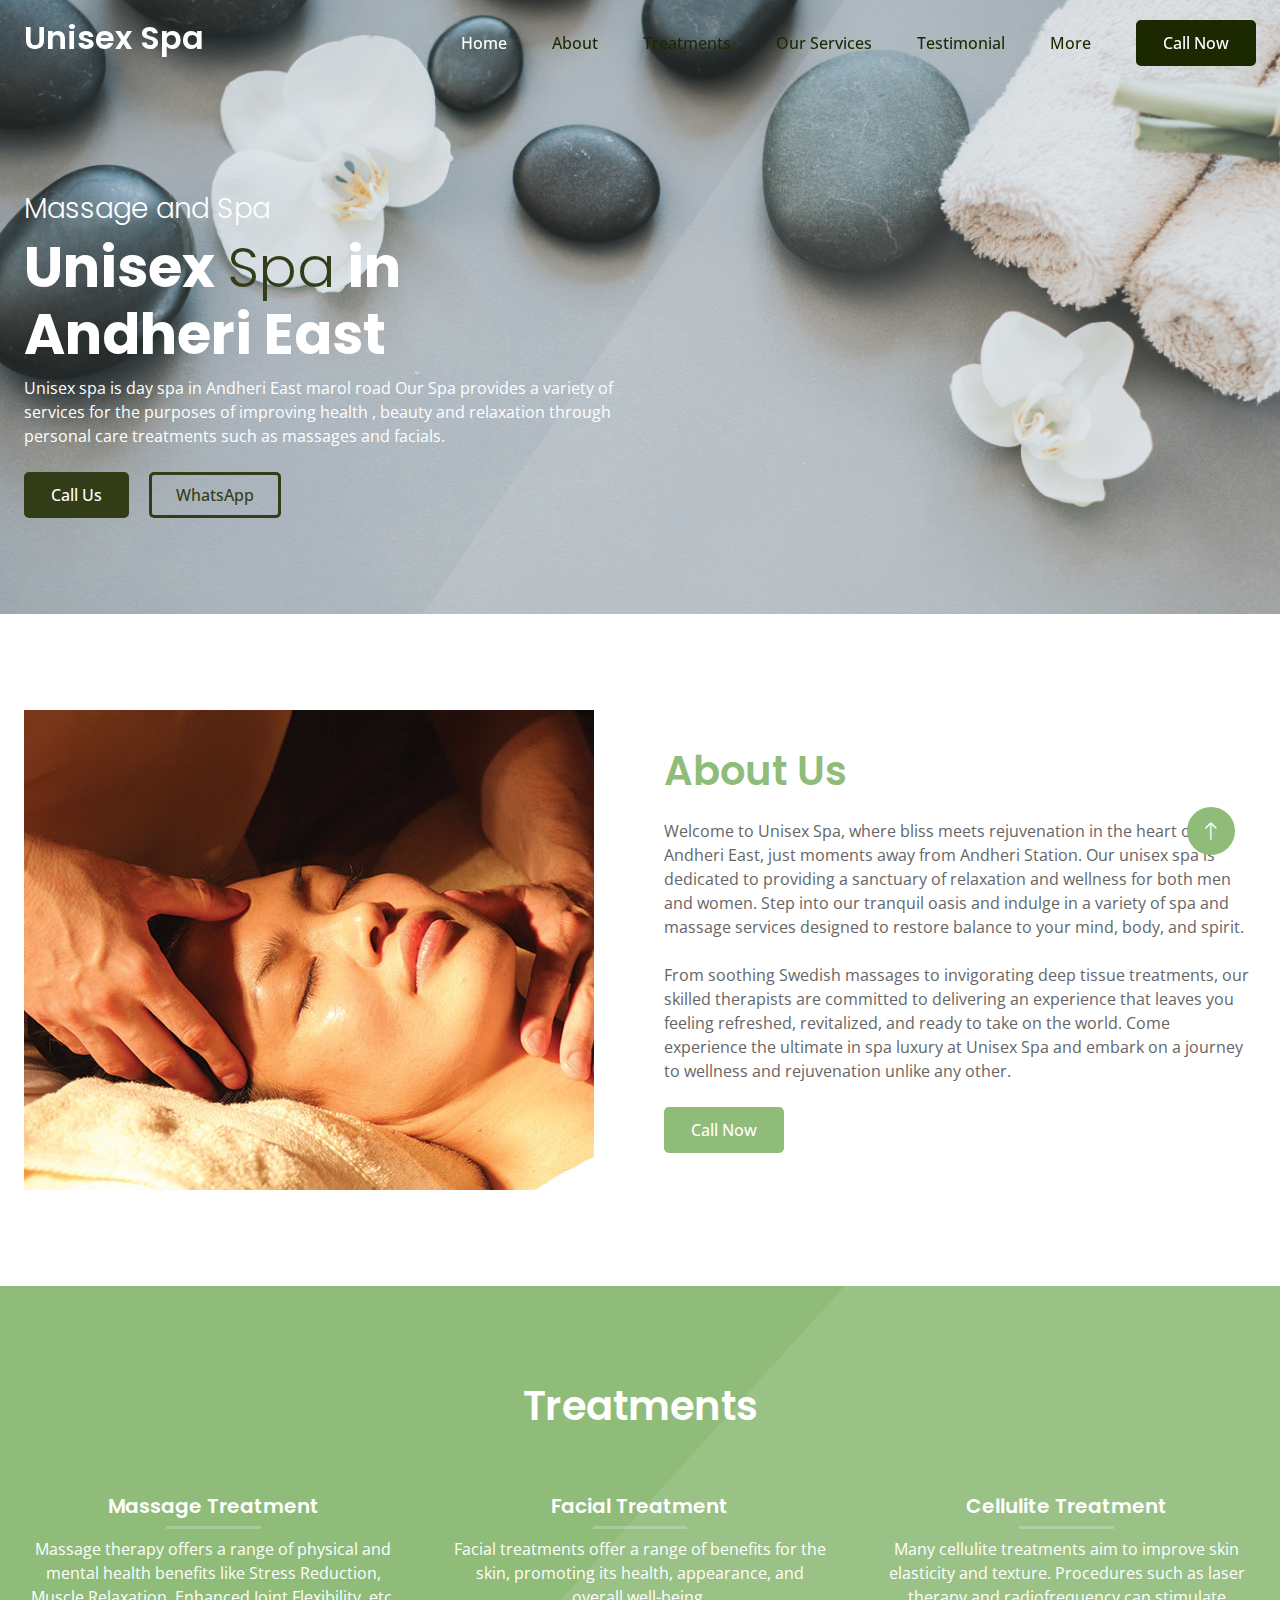
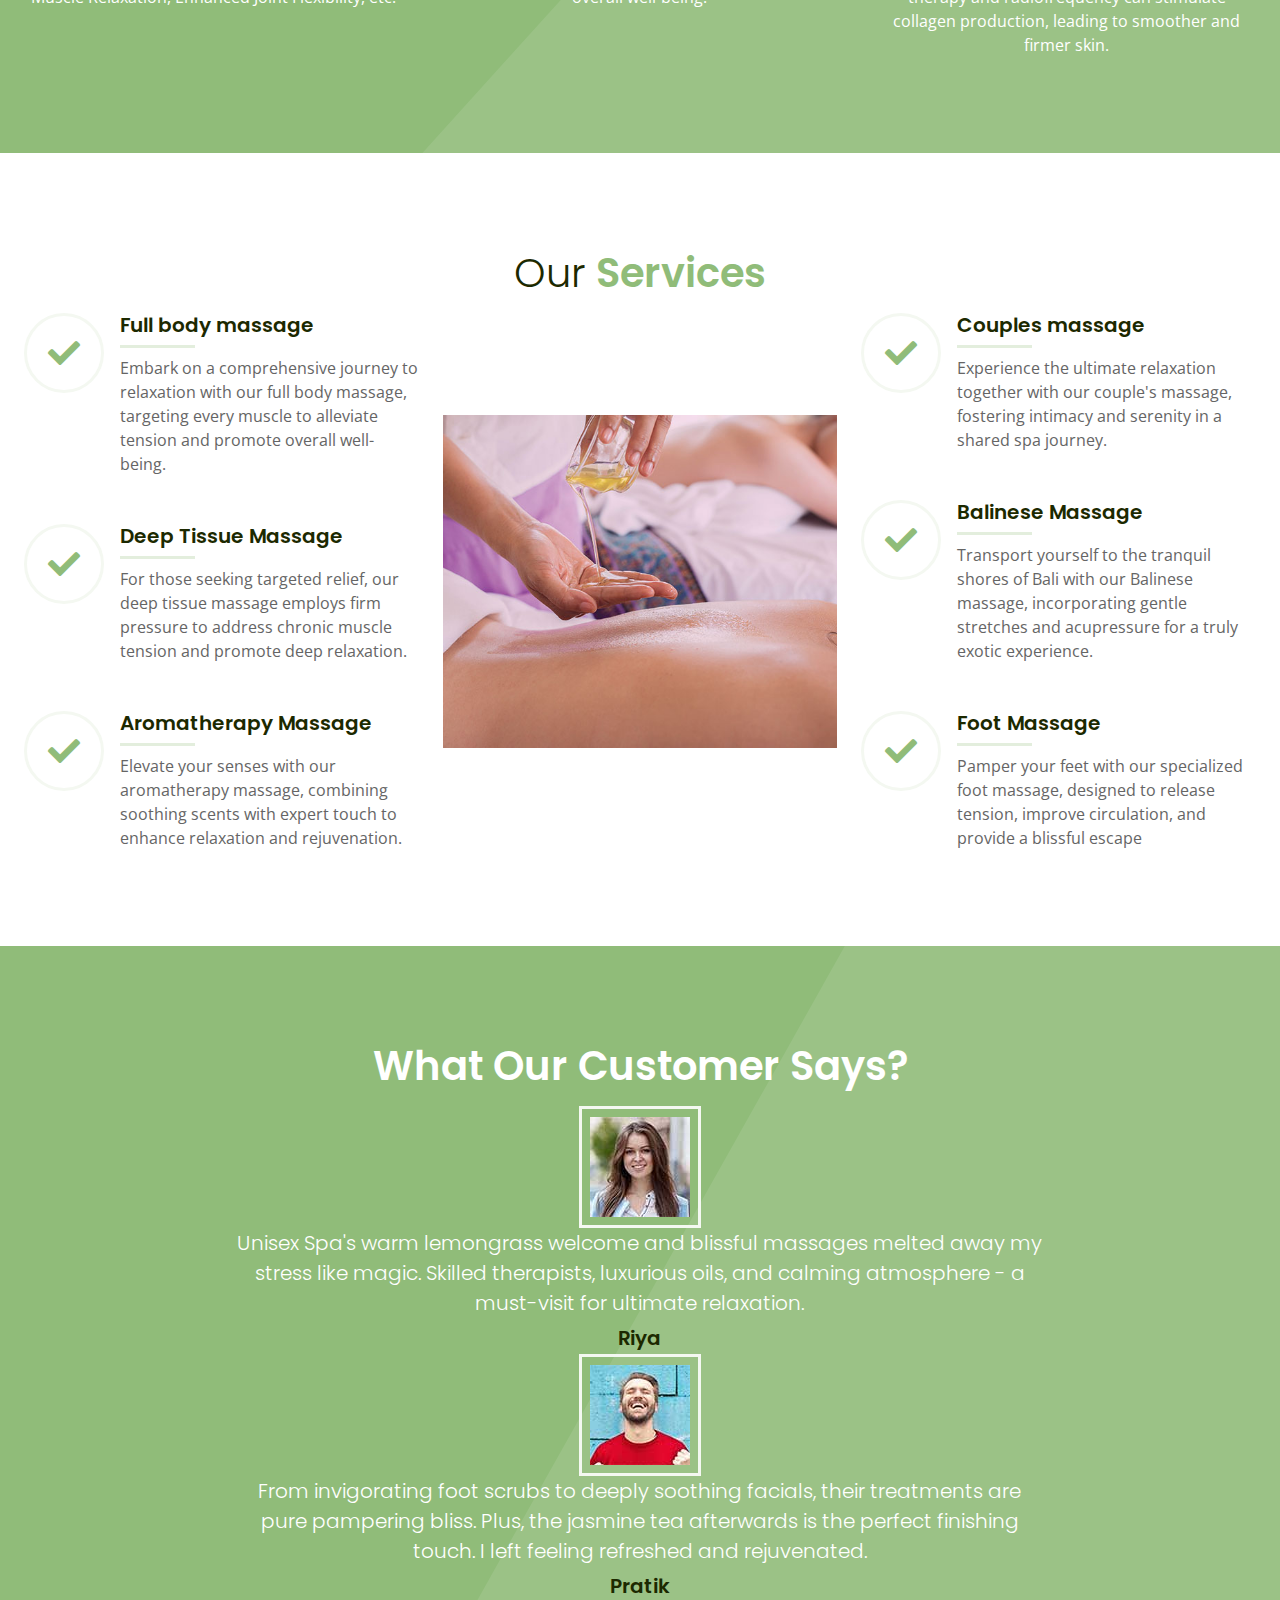
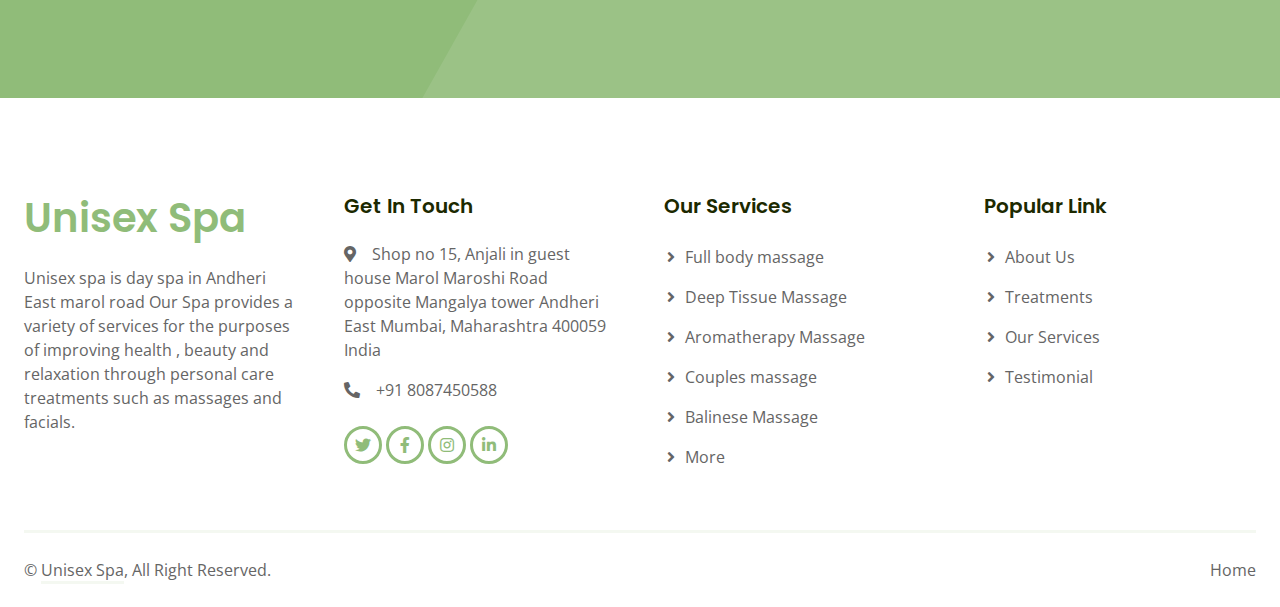
==== index.html @ 95aebdb7 "Add files via upload" ====
<!DOCTYPE html>
<html lang="en">

<head>
    <meta charset="utf-8">
    <title>Unisex spa in Andheri East</title>
    <meta content="width=device-width, initial-scale=1.0" name="viewport">
    <meta content="" name="keywords">
    <meta content="" name="description">

    <!-- Favicon -->
    <link href="img/favicon.ico" rel="icon">

    <!-- Google Web Fonts -->
    <link rel="preconnect" href="https://fonts.googleapis.com">
    <link rel="preconnect" href="https://fonts.gstatic.com" crossorigin>
    <link
        href="https://fonts.googleapis.com/css2?family=Open+Sans:wght@400;500&family=Poppins:wght@200;600;700&display=swap"
        rel="stylesheet">

    <!-- Icon Font Stylesheet -->
    <link href="https://cdnjs.cloudflare.com/ajax/libs/font-awesome/5.10.0/css/all.min.css" rel="stylesheet">
    <link href="https://cdn.jsdelivr.net/npm/bootstrap-icons@1.4.1/font/bootstrap-icons.css" rel="stylesheet">

    <!-- Libraries Stylesheet -->
    <link href="lib/animate/animate.min.css" rel="stylesheet">
    <link href="lib/owlcarousel/assets/owl.carousel.min.css" rel="stylesheet">

    <!-- Customized Bootstrap Stylesheet -->
    <link href="css/bootstrap.min.css" rel="stylesheet">

    <!-- Template Stylesheet -->
    <link href="css/style.css" rel="stylesheet">
</head>

<body>
    <!-- Spinner Start -->
    <div id="spinner"
        class="show bg-white position-fixed translate-middle w-100 vh-100 top-50 start-50 d-flex align-items-center justify-content-center">
        <div class="spinner-grow text-primary" style="width: 3rem; height: 3rem;" role="status">
            <span class="sr-only">Loading...</span>
        </div>
    </div>
    <!-- Spinner End -->


    <!-- Navbar Start -->
    <div class="container-fluid sticky-top">
        <div class="container">
            <nav class="navbar navbar-expand-lg navbar-light p-0">
                <a href="index.html" class="navbar-brand">
                    <h2 class="text-white">Unisex Spa</h2>
                </a>
                <button type="button" class="navbar-toggler ms-auto me-0" data-bs-toggle="collapse"
                    data-bs-target="#navbarCollapse">
                    <span class="navbar-toggler-icon"></span>
                </button>
                <div class="collapse navbar-collapse" id="navbarCollapse">
                    <div class="navbar-nav ms-auto">
                        <a href="index.html" class="nav-item nav-link active">Home</a>
                        <a href="#usAbout" class="nav-item nav-link">About</a>
                        <a href="#usTreatment" class="nav-item nav-link">Treatments</a>
                        <a href="#usServices" class="nav-item nav-link">Our Services</a>
                        <a href="#usTestimonial" class="nav-item nav-link">Testimonial</a>
                        <a href="#usMore" class="nav-item nav-link">More</a>
                    </div>
                    <a href="tel:8087450588" class="btn btn-dark py-2 px-4 d-none d-lg-inline-block">Call Now</a>
                </div>
            </nav>
        </div>
    </div>
    <!-- Navbar End -->


    <!-- Hero Start -->
    <div class="container-fluid bg-primary hero-header mb-5">
        <div class="container">
            <div class="row g-5 align-items-center">
                <div class="col-lg-6 text-center text-lg-start">
                    <h3 class="fw-light text-white animated slideInRight">Massage and Spa</h3>
                    <h1 class="display-4 text-white animated slideInRight">Unisex <span class="fw-light text-dark">Spa</span> in Andheri East</h1>
                    <p class="text-white mb-4 animated slideInRight">Unisex spa is day spa in Andheri East marol road Our Spa provides a variety of services for the purposes of improving health , beauty and relaxation through personal care treatments such as massages and facials.</p>
                    <a href="tel:8087450588" class="btn btn-dark py-2 px-4 me-3 animated slideInRight">Call Us</a>
                    <a href="" class="btn btn-outline-dark py-2 px-4 animated slideInRight">WhatsApp</a>
                </div>
                <div class="col-lg-6">
                </div>
            </div>
        </div>
    </div>
    <!-- Hero End -->

    <!-- About Start -->
    <div id="usAbout" class="container-fluid py-5">
        <div class="container">
            <div class="row g-5 align-items-center">
                <div class="col-lg-6 wow fadeIn" data-wow-delay="0.1s">
                    <img class="img-fluid animated pulse infinite" src="img/pic-04.jpg">
                </div>
                <div class="col-lg-6 wow fadeIn" data-wow-delay="0.5s">
                    <h1 class="text-primary mb-4">About Us</h1>
                    <p class="mb-4">Welcome to Unisex Spa, where bliss meets rejuvenation in the heart of Andheri East, just moments away from Andheri Station. Our unisex spa is dedicated to providing a sanctuary of relaxation and wellness for both men and women. Step into our tranquil oasis and indulge in a variety of spa and massage services designed to restore balance to your mind, body, and spirit.</p>
                    <p class="mb-4">From soothing Swedish massages to invigorating deep tissue treatments, our skilled therapists are committed to delivering an experience that leaves you feeling refreshed, revitalized, and ready to take on the world. Come experience the ultimate in spa luxury at Unisex Spa and embark on a journey to wellness and rejuvenation unlike any other.</p>
                    <a class="btn btn-primary py-2 px-4" href="tel:8087450588">Call Now</a>
                </div>
            </div>
        </div>
    </div>
    <!-- About End -->


    <!-- How To Use Start -->
    <div id="usTreatment" class="container-fluid how-to-use bg-primary my-5 py-5">
        <div class="container text-white py-5">
            <div class="mx-auto text-center wow fadeIn" data-wow-delay="0.1s" style="max-width: 600px;">
                <h1 class="text-white mb-3">Treatments</h1>
            </div>
            <div class="row g-5 mytreat">
                <div class="col-lg-4 text-center wow fadeIn" data-wow-delay="0.1s">
                    <h5 class="text-white">Massage Treatment</h5>
                    <hr class="w-25 bg-light my-2 mx-auto">
                    <span>Massage therapy offers a range of physical and mental health benefits like Stress Reduction, Muscle Relaxation, Enhanced Joint Flexibility, etc.</span>
                </div>
                <div class="col-lg-4 text-center wow fadeIn" data-wow-delay="0.3s">
                    <h5 class="text-white">Facial Treatment</h5>
                    <hr class="w-25 bg-light my-2 mx-auto">
                    <span>Facial treatments offer a range of benefits for the skin, promoting its health, appearance, and overall well-being.</span>
                </div>
                <div class="col-lg-4 text-center wow fadeIn" data-wow-delay="0.5s">
                    <h5 class="text-white">Cellulite Treatment</h5>
                    <hr class="w-25 bg-light my-2 mx-auto">
                    <span>Many cellulite treatments aim to improve skin elasticity and texture. Procedures such as laser therapy and radiofrequency can stimulate collagen production, leading to smoother and firmer skin.</span>
                </div>
            </div>
        </div>
    </div>
    <!-- How To Use End -->


    <!-- Feature Start -->
    <div id="usServices" class="container-fluid py-5">
        <div class="container">
            <div class="mx-auto text-center wow fadeIn" data-wow-delay="0.1s" style="max-width: 600px;">
                <h1 class="text-primary mb-3"><span class="fw-light text-dark">Our</span> Services</h1>
            </div>
            <div class="row g-4 align-items-center">
                <div class="col-lg-4 wow fadeIn" data-wow-delay="0.3s">
                    <div class="row g-5">
                        <div class="col-12 d-flex">
                            <div class="btn-square rounded-circle border flex-shrink-0"
                                style="width: 80px; height: 80px;">
                                <i class="fa fa-check fa-2x text-primary"></i>
                            </div>
                            <div class="ps-3">
                                <h5>Full body massage</h5>
                                <hr class="w-25 bg-primary my-2">
                                <span>Embark on a comprehensive journey to relaxation with our full body massage, targeting every muscle to alleviate tension and promote overall well-being.</span>
                            </div>
                        </div>
                        <div class="col-12 d-flex">
                            <div class="btn-square rounded-circle border flex-shrink-0"
                                style="width: 80px; height: 80px;">
                                <i class="fa fa-check fa-2x text-primary"></i>
                            </div>
                            <div class="ps-3">
                                <h5>Deep Tissue Massage</h5>
                                <hr class="w-25 bg-primary my-2">
                                <span>For those seeking targeted relief, our deep tissue massage employs firm pressure to address chronic muscle tension and promote deep relaxation.</span>
                            </div>
                        </div>
                        <div class="col-12 d-flex">
                            <div class="btn-square rounded-circle border flex-shrink-0"
                                style="width: 80px; height: 80px;">
                                <i class="fa fa-check fa-2x text-primary"></i>
                            </div>
                            <div class="ps-3">
                                <h5>Aromatherapy Massage</h5>
                                <hr class="w-25 bg-primary my-2">
                                <span>Elevate your senses with our aromatherapy massage, combining soothing scents with expert touch to enhance relaxation and rejuvenation.</span>
                            </div>
                        </div>
                    </div>
                </div>
                <div class="col-lg-4 wow fadeIn" data-wow-delay="0.1s">
                    <img class="img-fluid animated pulse infinite" src="img/pic-02.jpg">
                </div>
                <div class="col-lg-4 wow fadeIn" data-wow-delay="0.5s">
                    <div class="row g-5">
                        <div class="col-12 d-flex">
                            <div class="btn-square rounded-circle border flex-shrink-0"
                                style="width: 80px; height: 80px;">
                                <i class="fa fa-check fa-2x text-primary"></i>
                            </div>
                            <div class="ps-3">
                                <h5>Couples massage</h5>
                                <hr class="w-25 bg-primary my-2">
                                <span>Experience the ultimate relaxation together with our couple's massage, fostering intimacy and serenity in a shared spa journey.</span>
                            </div>
                        </div>
                        <div class="col-12 d-flex">
                            <div class="btn-square rounded-circle border flex-shrink-0"
                                style="width: 80px; height: 80px;">
                                <i class="fa fa-check fa-2x text-primary"></i>
                            </div>
                            <div class="ps-3">
                                <h5>Balinese Massage</h5>
                                <hr class="w-25 bg-primary my-2">
                                <span>Transport yourself to the tranquil shores of Bali with our Balinese massage, incorporating gentle stretches and acupressure for a truly exotic experience.</span>
                            </div>
                        </div>
                        <div class="col-12 d-flex">
                            <div class="btn-square rounded-circle border flex-shrink-0"
                                style="width: 80px; height: 80px;">
                                <i class="fa fa-check fa-2x text-primary"></i>
                            </div>
                            <div class="ps-3">
                                <h5>Foot Massage</h5>
                                <hr class="w-25 bg-primary my-2">
                                <span>Pamper your feet with our specialized foot massage, designed to release tension, improve circulation, and provide a blissful escape</span>
                            </div>
                        </div>
                    </div>
                </div>
            </div>
        </div>
    </div>
    <!-- Feature End -->





    <!-- Testimonial Start -->
    <div id="usTestimonial" class="container-fluid testimonial bg-primary my-5 py-5">
        <div class="container text-white py-5">
            <div class="mx-auto text-center wow fadeIn" data-wow-delay="0.1s" style="max-width: 600px;">
                <h1 class="text-white mb-3">What Our Customer Says?</span></h1>
            </div>
            <div class="row justify-content-center">
                <div class="col-lg-8">
                    <div class="owl-carousel testimonial-carousel wow fadeIn" data-wow-delay="0.1s">
                        <div class="testimonial-item text-center" data-dot="1">
                            <img class="img-fluid border p-2" src="img/testimonial-1.jpg" alt="">
                            <h5 class="fw-light lh-base text-white">Unisex Spa's warm lemongrass welcome and blissful massages melted away my stress like magic. Skilled therapists, luxurious oils, and calming atmosphere - a must-visit for ultimate relaxation.</h5>
                            <h5 class="mb-1">Riya</h5>
                        </div>
                        <div class="testimonial-item text-center" data-dot="2">
                            <img class="img-fluid border p-2" src="img/testimonial-2.jpg" alt="">
                            <h5 class="fw-light lh-base text-white">From invigorating foot scrubs to deeply soothing facials, their treatments are pure pampering bliss. Plus, the jasmine tea afterwards is the perfect finishing touch. I left feeling refreshed and rejuvenated.</h5>
                            <h5 class="mb-1">Pratik</h5>
                        </div>
                    </div>
                </div>
            </div>
        </div>
    </div>
    <!-- Testimonial End -->


    <!-- Footer Start -->
    <div id="usMore" class="container-fluid bg-white footer">
        <div class="container py-5">
            <div class="row g-5">
                <div class="col-md-6 col-lg-3 wow fadeIn" data-wow-delay="0.1s">
                    <a href="index.html" class="d-inline-block mb-3">
                        <h1 class="text-primary">Unisex Spa</h1>
                    </a>
                    <p class="mb-0">Unisex spa is day spa in Andheri East marol road Our Spa provides a variety of services for the purposes of improving health , beauty and relaxation through personal care treatments such as massages and facials.</p>
                </div>
                <div class="col-md-6 col-lg-3 wow fadeIn" data-wow-delay="0.3s">
                    <h5 class="mb-4">Get In Touch</h5>
                    <p><i class="fa fa-map-marker-alt me-3"></i>Shop no 15, Anjali in guest house Marol Maroshi Road opposite Mangalya tower Andheri East Mumbai, Maharashtra 400059 India</p>
                    <p><i class="fa fa-phone-alt me-3"></i>+91 8087450588</p>
                    <div class="d-flex pt-2">
                        <a class="btn btn-square btn-outline-primary me-1" href=""><i class="fab fa-twitter"></i></a>
                        <a class="btn btn-square btn-outline-primary me-1" href=""><i class="fab fa-facebook-f"></i></a>
                        <a class="btn btn-square btn-outline-primary me-1" href=""><i class="fab fa-instagram"></i></a>
                        <a class="btn btn-square btn-outline-primary me-1" href=""><i
                                class="fab fa-linkedin-in"></i></a>
                    </div>
                </div>
                <div class="col-md-6 col-lg-3 wow fadeIn" data-wow-delay="0.5s">
                    <h5 class="mb-4">Our Services</h5>
                    <a class="btn btn-link" href="">Full body massage</a>
                    <a class="btn btn-link" href="">Deep Tissue Massage</a>
                    <a class="btn btn-link" href="">Aromatherapy Massage</a>
                    <a class="btn btn-link" href="">Couples massage</a>
                    <a class="btn btn-link" href="">Balinese Massage</a>
                    <a class="btn btn-link" href="">More</a>
                </div>
                <div class="col-md-6 col-lg-3 wow fadeIn" data-wow-delay="0.7s">
                    <h5 class="mb-4">Popular Link</h5>
                    <a class="btn btn-link" href="#usAbout">About Us</a>
                    <a class="btn btn-link" href="#usTreatment">Treatments</a>
                    <a class="btn btn-link" href="#usServices">Our Services</a>
                    <a class="btn btn-link" href="#usTestimonial">Testimonial</a>
                </div>
            </div>
        </div>
        <div class="container wow fadeIn" data-wow-delay="0.1s">
            <div class="copyright">
                <div class="row">
                    <div class="col-md-6 text-center text-md-start mb-3 mb-md-0">
                        &copy; <a class="border-bottom" href="#">Unisex Spa</a>, All Right Reserved.
                    </div>
                    <div class="col-md-6 text-center text-md-end">
                        <div class="footer-menu">
                            <a href="">Home</a>
                        </div>
                    </div>
                </div>
            </div>
        </div>
    </div>
    <!-- Footer End -->


    <!-- Back to Top -->
    <a href="#" class="btn btn-lg btn-primary btn-lg-square back-to-top"><i class="bi bi-arrow-up"></i></a>


    <!-- JavaScript Libraries -->
    <script src="https://ajax.googleapis.com/ajax/libs/jquery/3.6.1/jquery.min.js"></script>
    <script src="https://cdn.jsdelivr.net/npm/bootstrap@5.0.0/dist/js/bootstrap.bundle.min.js"></script>
    <script src="lib/wow/wow.min.js"></script>
    <script src="lib/easing/easing.min.js"></script>
    <script src="lib/waypoints/waypoints.min.js"></script>
    <script src="lib/owlcarousel/owl.carousel.min.js"></script>

    <!-- Template Javascript -->
    <script src="js/main.js"></script>
</body>

</html>
---- css/style.css ----
/********** Template CSS **********/
/*** Spinner ***/
#spinner {
    opacity: 0;
    visibility: hidden;
    transition: opacity .5s ease-out, visibility 0s linear .5s;
    z-index: 99999;
}

#spinner.show {
    transition: opacity .5s ease-out, visibility 0s linear 0s;
    visibility: visible;
    opacity: 1;
}

.back-to-top {
    position: fixed;
    display: none;
    right: 45px;
    bottom: 45px;
    z-index: 99;
}

img.animated.pulse {
    animation-duration: 5s;
}

/*** Button ***/
.btn {
    font-weight: 500;
    transition: .5s;
}

.btn.btn-primary {
    color: var(--bs-white);
}

.btn-square {
    width: 38px;
    height: 38px;
}

.btn-sm-square {
    width: 32px;
    height: 32px;
}

.btn-lg-square {
    width: 48px;
    height: 48px;
}

.btn-square,
.btn-sm-square,
.btn-lg-square {
    padding: 0;
    display: flex;
    align-items: center;
    justify-content: center;
    font-weight: normal;
    border-radius: 50px;
}


/*** Navbar ***/
.sticky-top {
    top: -150px;
    transition: .5s;
}

.navbar {
    padding: 11px 0 !important;
    height: 85px;
}

.navbar .navbar-nav .nav-link {
    margin-right: 45px;
    padding: 0;
    color: var(--bs-dark);
    font-weight: 500;
    transition: .5s;
    outline: none;
}

.navbar .navbar-nav .nav-link:hover,
.navbar .navbar-nav .nav-link.active {
    color: var(--bs-white);
}

.navbar .dropdown-toggle::after {
    border: none;
    content: "\f107";
    font-family: "Font Awesome 5 Free";
    font-weight: 900;
    vertical-align: middle;
    margin-left: 8px;
}

@media (max-width: 991.98px) {
    .navbar .navbar-nav {
        padding: 0 15px;
        background: #dee2e6;
    }

    .navbar .navbar-nav .nav-link  {
        margin-right: 0;
        padding: 10px 0;
    }
}

@media (min-width: 992px) {
    .navbar .nav-item .dropdown-menu {
        display: block;
        border: none;
        margin-top: 0;
        top: 150%;
        opacity: 0;
        visibility: hidden;
        transition: .5s;
    }

    .navbar .nav-item:hover .dropdown-menu {
        top: 100%;
        visibility: visible;
        transition: .5s;
        opacity: 1;
    }
}


/*** Hero Header ***/
.hero-header {
    position: relative;
    margin-top: -85px;
    padding-top: 12rem;
    padding-bottom: 6rem;
    background: url(../img/bgtr.jpg) center center no-repeat;
    background-size: cover;
    opacity: 0.9;
}

.hero-header::before {
    position: absolute;
    content: "";
    width: 100%;
    height: 100%;
    top: 0;
    left: 0;
    background: rgba(255, 255, 255, .1);
    clip-path: polygon(66% 0, 100% 0, 100% 100%, 33% 100%);
}

.hero-header .container {
    position: relative;
    z-index: 1;
}

.hero-header .breadcrumb-item+.breadcrumb-item::before {
    color: var(--bs-light);
}


/*** Feature ***/
.feature-item::before {
    position: absolute;
    content: "";
    width: 100%;
    height: 100%;
    top: 0;
    left: 0;
    background: rgba(255, 255, 255, .1);
    clip-path: polygon(66% 0, 100% 0, 100% 100%, 33% 100%);
}

.feature-item .border {
    position: relative;
    border-color: rgba(255, 255, 255, .2) !important;
    z-index: 1;
}


/*** Deal ***/
.deal {
    position: relative;
    background: url(../img/spa-therapy.jpg) center center no-repeat;
    background-size: cover;
}

.deal::before {
    position: absolute;
    content: "";
    width: 100%;
    height: 100%;
    top: 0;
    left: 0;
    background: rgba(255, 255, 255, .1);
    clip-path: polygon(66% 0, 100% 0, 100% 100%, 33% 100%);
}

.deal .bg-white {
    position: relative;
    z-index: 1;
}

.deal .cdt span {
    display: block;
    font-size: 16px;
    font-style: italic;
    font-weight: 200;
    text-transform: capitalize;
}


/*** How To Use ***/
.how-to-use {
    position: relative;
    background-size: cover;
}

.how-to-use::before {
    position: absolute;
    content: "";
    width: 100%;
    height: 100%;
    top: 0;
    left: 0;
    background: rgba(255, 255, 255, .1);
    clip-path: polygon(66% 0, 100% 0, 100% 100%, 33% 100%);
}

.how-to-use .container {
    position: relative;
    z-index: 1;
}

.how-to-use .border {
    border-color: rgba(255, 255, 255, .2) !important;
}


/*** Product ***/
.product-item {
    transition: .1s;
}

.product-item:hover {
    border-width: 0 !important;
    box-shadow: 0 0 35px rgba(144, 188, 121, .25);
}

.product-item:hover a.btn {
    color: var(--bs-white);
    background: var(--bs-primary);
}


/*** Testimonial ***/
.testimonial {
    position: relative;
    background-size: cover;
}

.testimonial::before {
    position: absolute;
    content: "";
    width: 100%;
    height: 100%;
    top: 0;
    left: 0;
    background: rgba(255, 255, 255, .1);
    clip-path: polygon(66% 0, 100% 0, 100% 100%, 33% 100%);
}

.testimonial .testimonial-carousel {
    position: relative;
    z-index: 1;
}

.testimonial-carousel .owl-item img {
    width: 120px;
    height: 120px;
    border-color: rgba(255, 255, 255, .2) !important;
    margin: 0 auto 20px auto;
    border-radius: 100px;
}

.testimonial-carousel .owl-dots {
    margin-top: 25px;
    display: flex;
    align-items: center;
    justify-content: center;
}

.testimonial-carousel .owl-dot {
    position: relative;
    display: inline-block;
    margin: 0 5px;
    width: 30px;
    height: 30px;
    display: flex;
    align-items: center;
    justify-content: center;
    background: transparent;
    border: 3px solid rgba(255, 255, 255, .2);
    border-radius: 30px;
    transition: .5s;
}

.testimonial-carousel .owl-dot.active {
    background: var(--bs-dark);
}


/*** Blog ***/
.blog-item {
    transition: .1s;
}

.blog-item:hover {
    border-width: 0 !important;
    box-shadow: 0 0 35px rgba(144, 188, 121, .25);
}

.blog-item:hover a.btn {
    color: var(--bs-white);
    background: var(--bs-primary);
}


/*** Contact ***/
.contact-info-item::before {
    position: absolute;
    content: "";
    width: 100%;
    height: 100%;
    top: 0;
    left: 0;
    background: rgba(255, 255, 255, .1);
    clip-path: polygon(66% 0, 100% 0, 100% 100%, 33% 100%);
}

.contact-info-item .border {
    position: relative;
    border-color: rgba(255, 255, 255, .2) !important;
    z-index: 1;
}


/*** Newsletter ***/
.newsletter {
    position: relative;
    background: url(../img/spa-therapy.jpg) center center no-repeat;
    background-size: cover;
}

.newsletter::before {
    position: absolute;
    content: "";
    width: 100%;
    height: 100%;
    top: 0;
    left: 0;
    background: rgba(255, 255, 255, .1);
    clip-path: polygon(66% 0, 100% 0, 100% 100%, 33% 100%);
}

.newsletter .container {
    position: relative;
    z-index: 1;
}

.newsletter .form-control {
    background: rgba(255, 255, 255, .3);
}


/*** Footer ***/
.footer .btn.btn-link {
    display: block;
    margin-bottom: 10px;
    padding: 0;
    text-align: left;
    color: var(--bs-body);
    font-weight: normal;
    transition: .3s;
}

.footer .btn.btn-link:hover {
    color: var(--bs-primary);
}

.footer .btn.btn-link::before {
    position: relative;
    content: "\f105";
    font-family: "Font Awesome 5 Free";
    font-weight: 900;
    margin-right: 10px;
}

.footer .btn.btn-link:hover {
    letter-spacing: 1px;
    box-shadow: none;
}

.footer .copyright {
    padding: 25px 0;
    border-top: 3px solid var(--bs-light);
}

.footer .copyright a {
    color: var(--bs-body);
}

.footer .copyright a:hover {
    color: var(--bs-primary);
}

.footer .footer-menu a {
    margin-right: 15px;
    padding-right: 15px;
    border-right: 3px solid var(--bs-light);
}

.footer .footer-menu a:last-child {
    margin-right: 0;
    padding-right: 0;
    border-right: none;
}

.mytreat {
    
    margin-top: 0px;

}
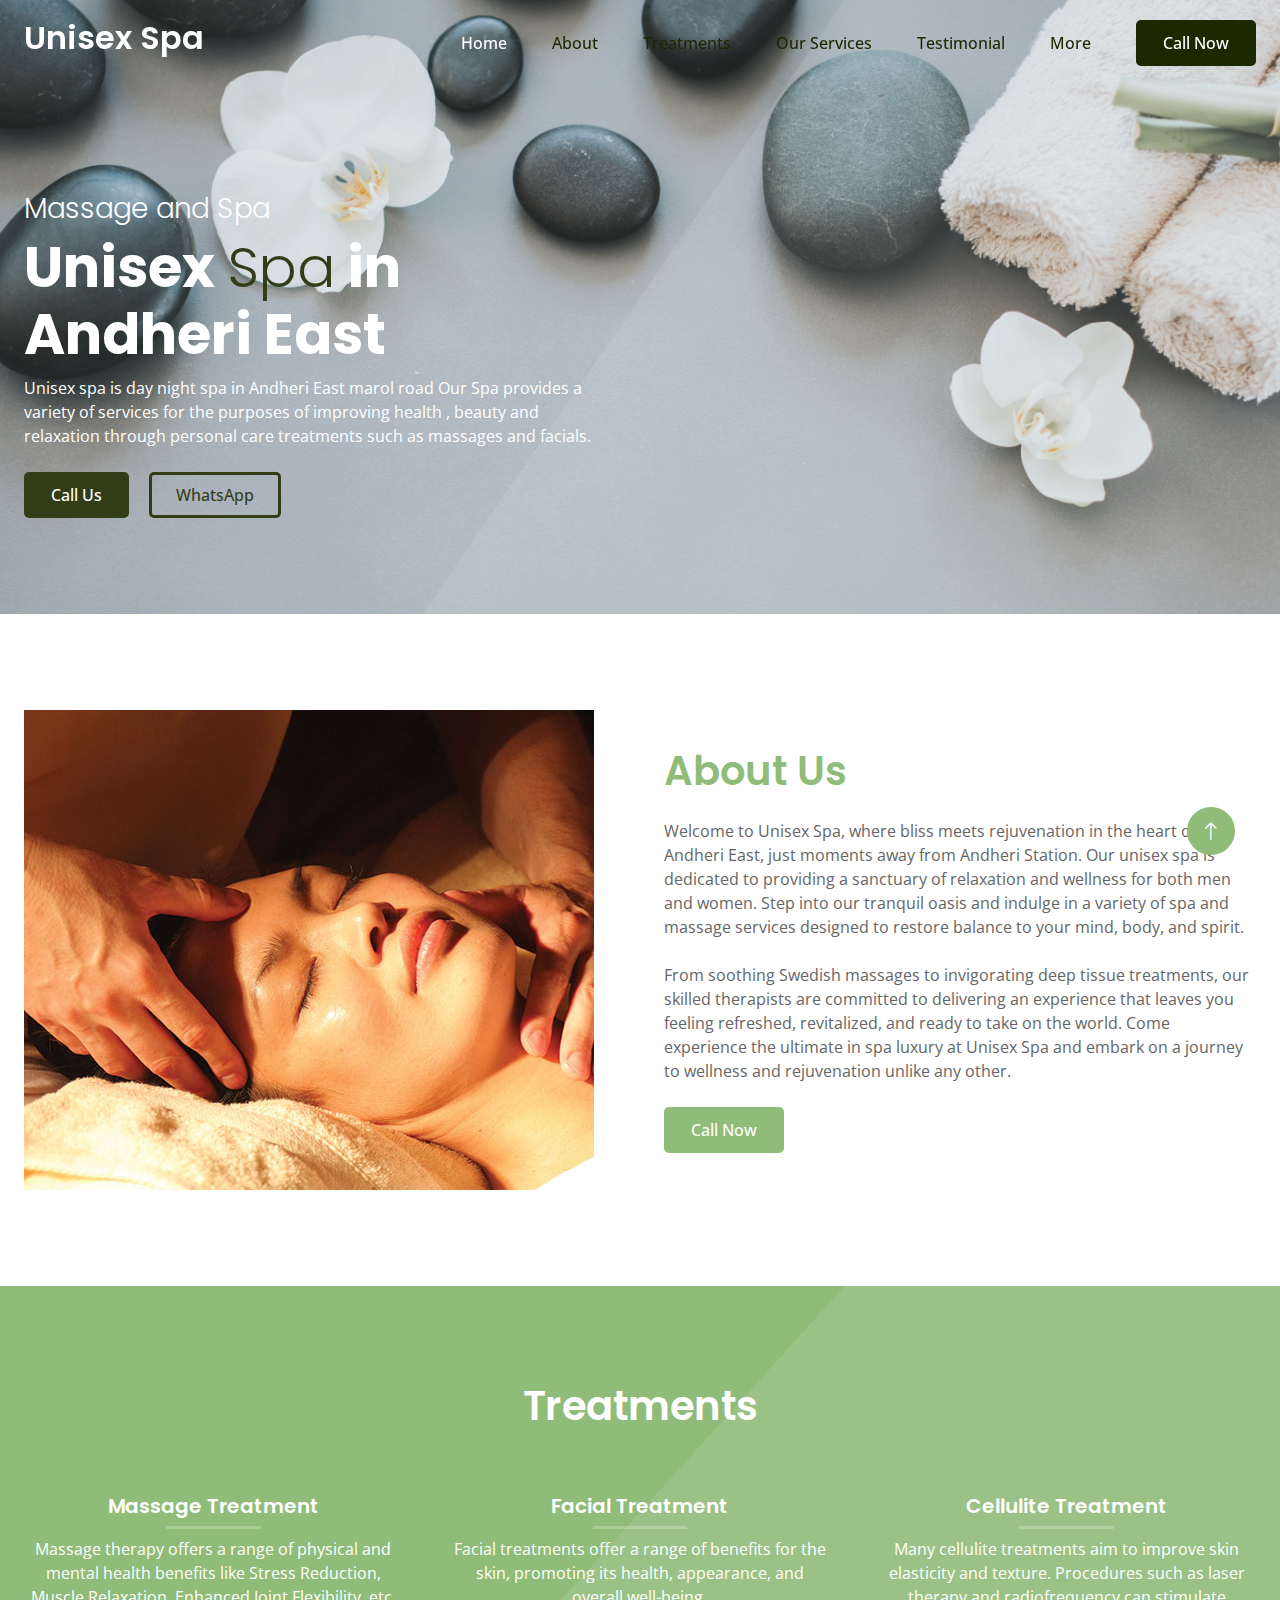
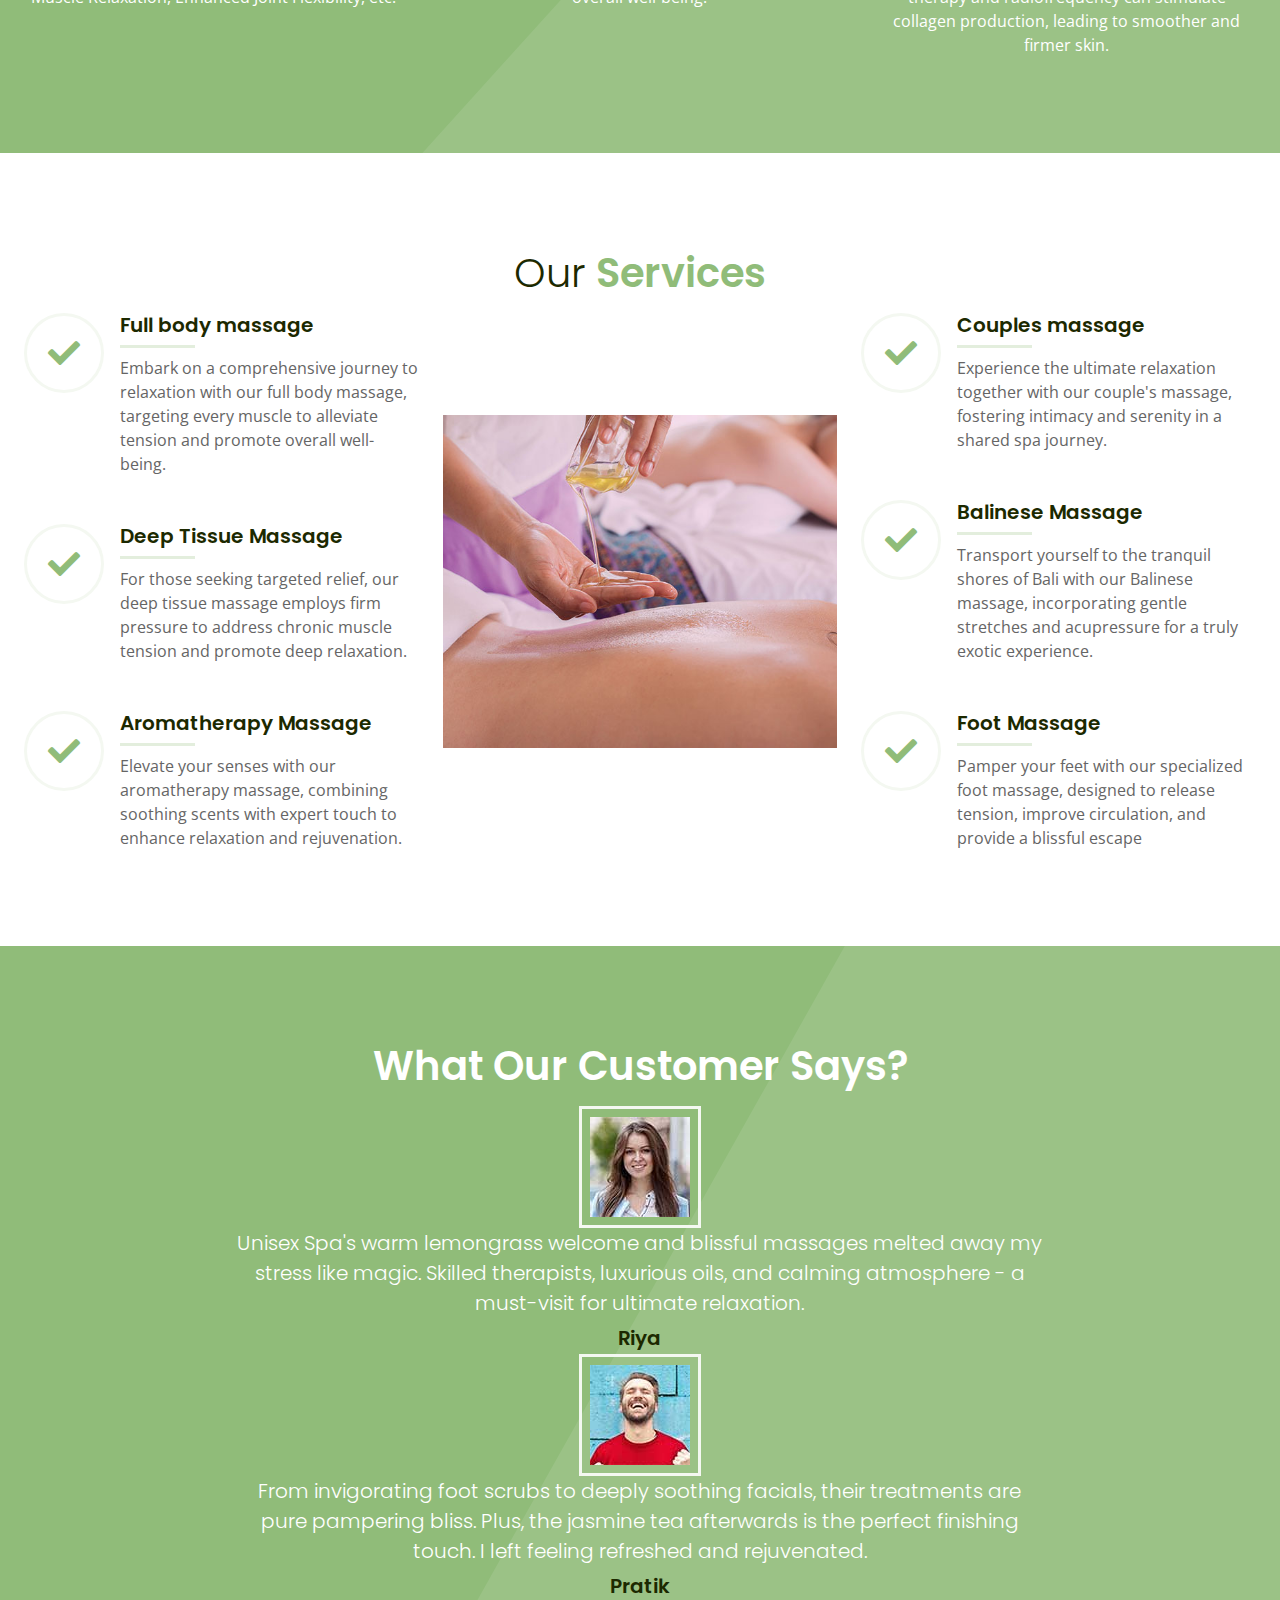
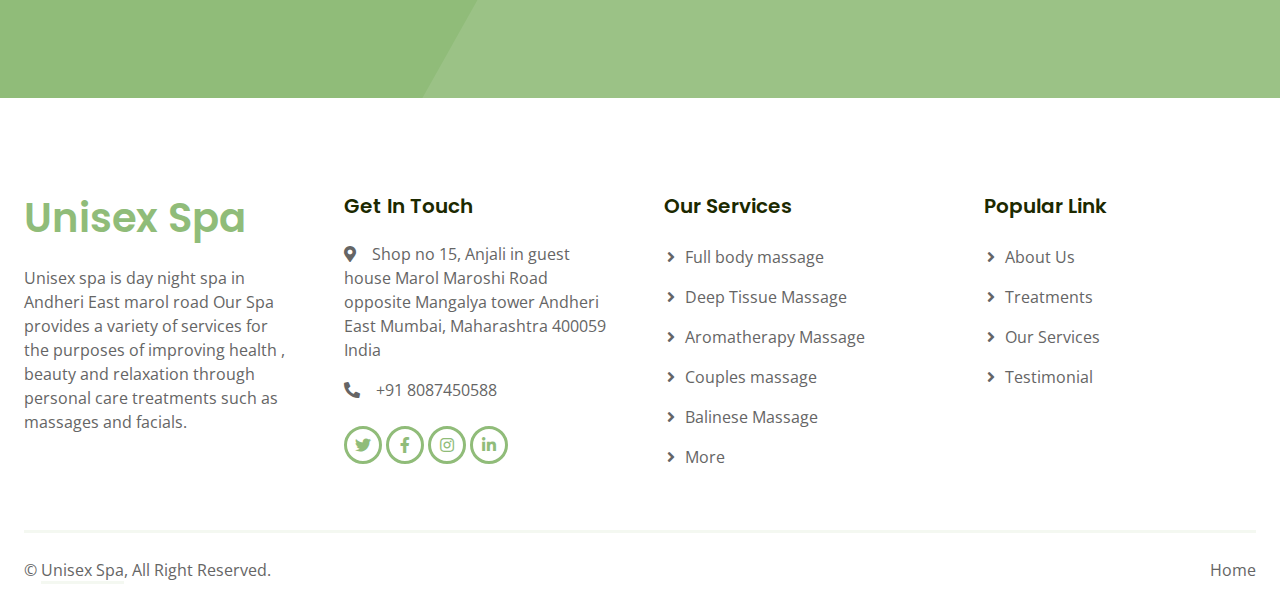
==== commit 1a4e62b1: "Update index.html" ====
--- a/index.html
+++ b/index.html
@@ -79,9 +79,9 @@
                 <div class="col-lg-6 text-center text-lg-start">
                     <h3 class="fw-light text-white animated slideInRight">Massage and Spa</h3>
                     <h1 class="display-4 text-white animated slideInRight">Unisex <span class="fw-light text-dark">Spa</span> in Andheri East</h1>
-                    <p class="text-white mb-4 animated slideInRight">Unisex spa is day spa in Andheri East marol road Our Spa provides a variety of services for the purposes of improving health , beauty and relaxation through personal care treatments such as massages and facials.</p>
+                    <p class="text-white mb-4 animated slideInRight">Unisex spa is day night spa in Andheri East marol road Our Spa provides a variety of services for the purposes of improving health , beauty and relaxation through personal care treatments such as massages and facials.</p>
                     <a href="tel:8087450588" class="btn btn-dark py-2 px-4 me-3 animated slideInRight">Call Us</a>
-                    <a href="" class="btn btn-outline-dark py-2 px-4 animated slideInRight">WhatsApp</a>
+                    <a href="https://wa.me/918087450588" class="btn btn-outline-dark py-2 px-4 animated slideInRight">WhatsApp</a>
                 </div>
                 <div class="col-lg-6">
                 </div>
@@ -265,7 +265,7 @@
                     <a href="index.html" class="d-inline-block mb-3">
                         <h1 class="text-primary">Unisex Spa</h1>
                     </a>
-                    <p class="mb-0">Unisex spa is day spa in Andheri East marol road Our Spa provides a variety of services for the purposes of improving health , beauty and relaxation through personal care treatments such as massages and facials.</p>
+                    <p class="mb-0">Unisex spa is day night spa in Andheri East marol road Our Spa provides a variety of services for the purposes of improving health , beauty and relaxation through personal care treatments such as massages and facials.</p>
                 </div>
                 <div class="col-md-6 col-lg-3 wow fadeIn" data-wow-delay="0.3s">
                     <h5 class="mb-4">Get In Touch</h5>
@@ -331,4 +331,4 @@
     <script src="js/main.js"></script>
 </body>
 
-</html>+</html>
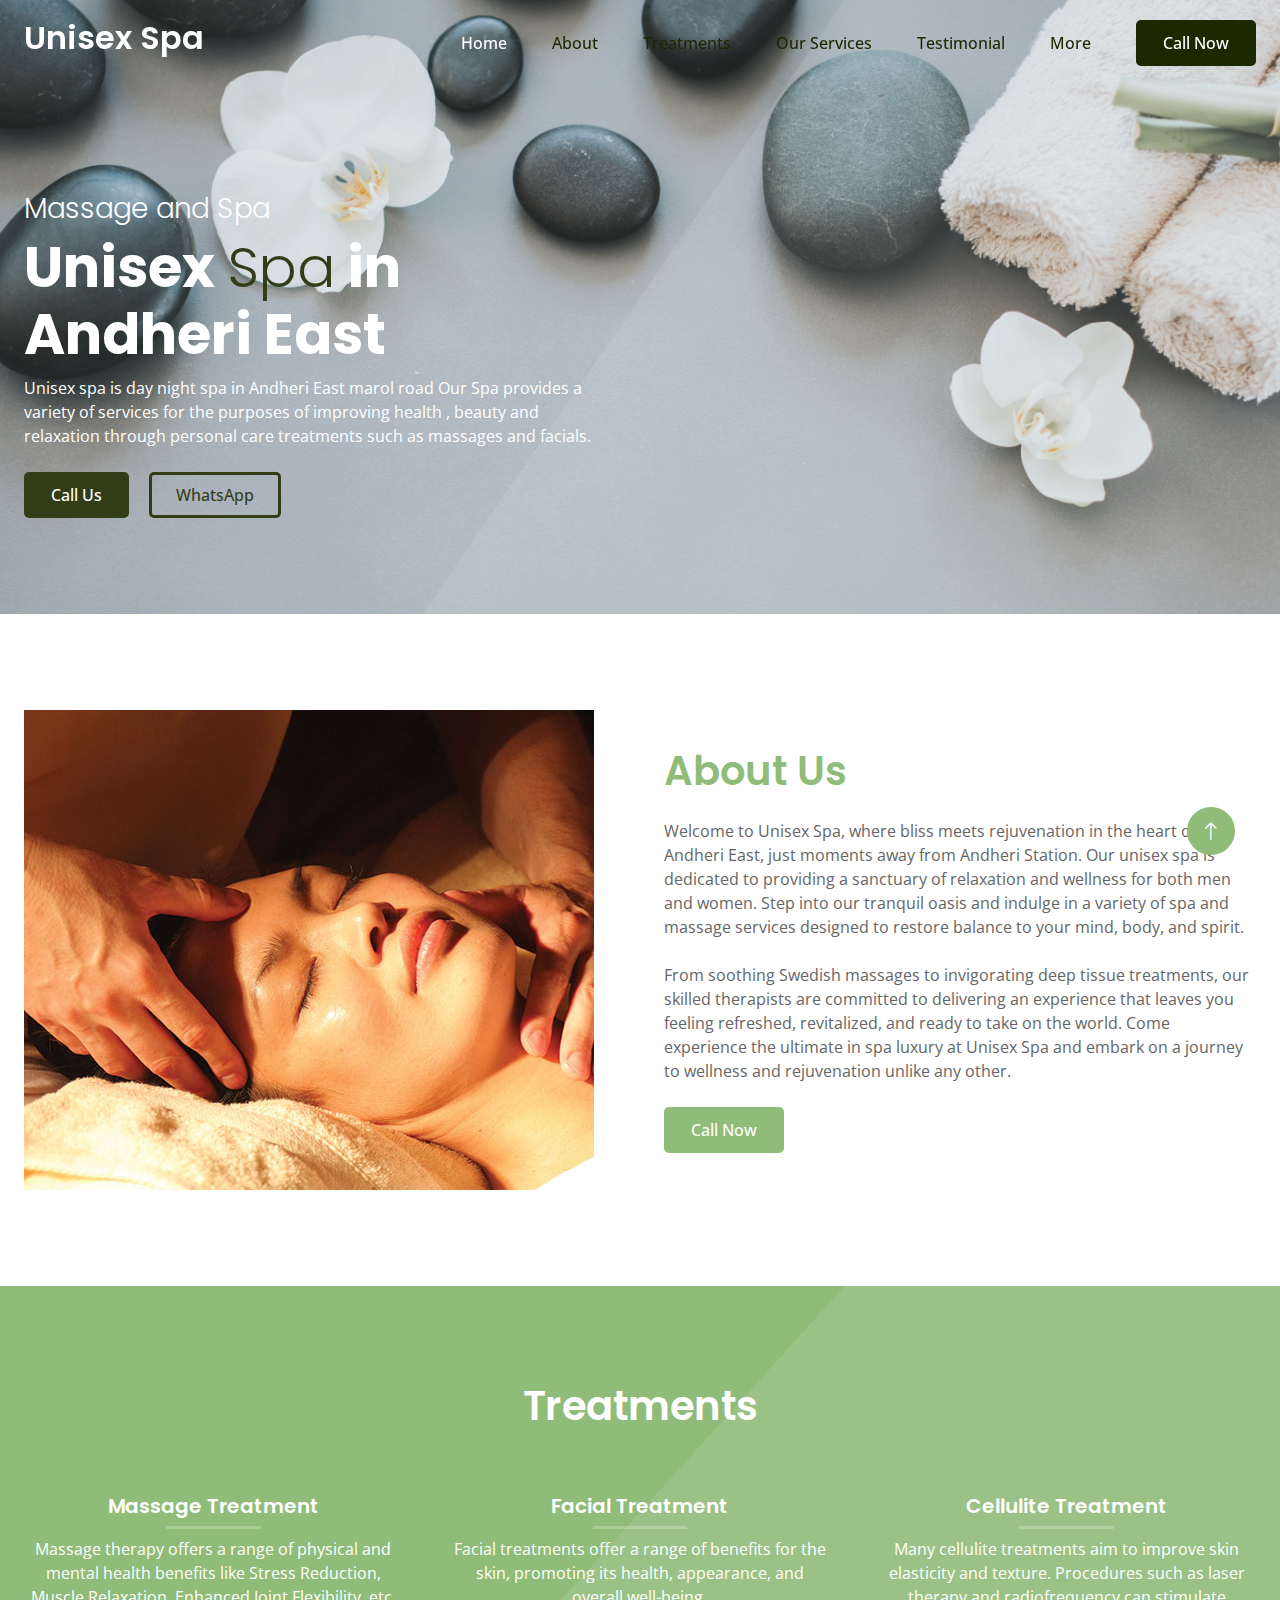
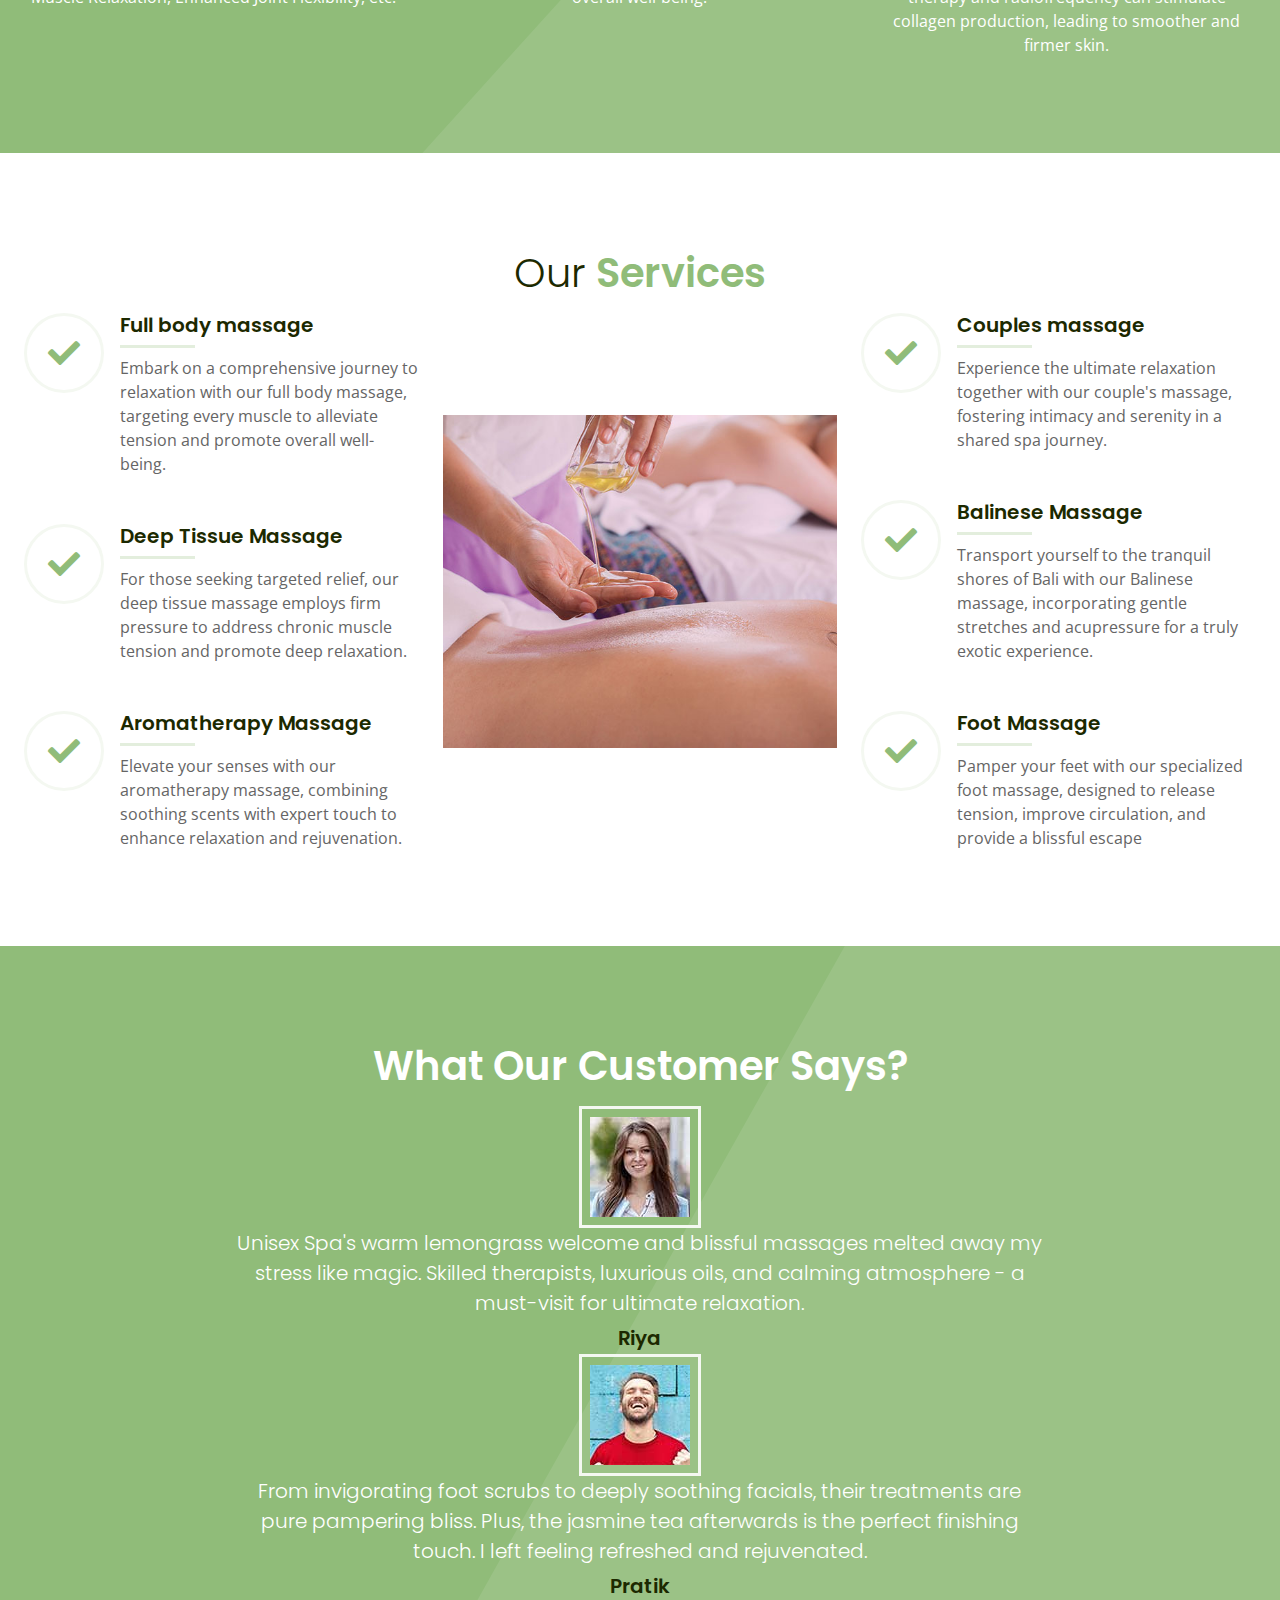
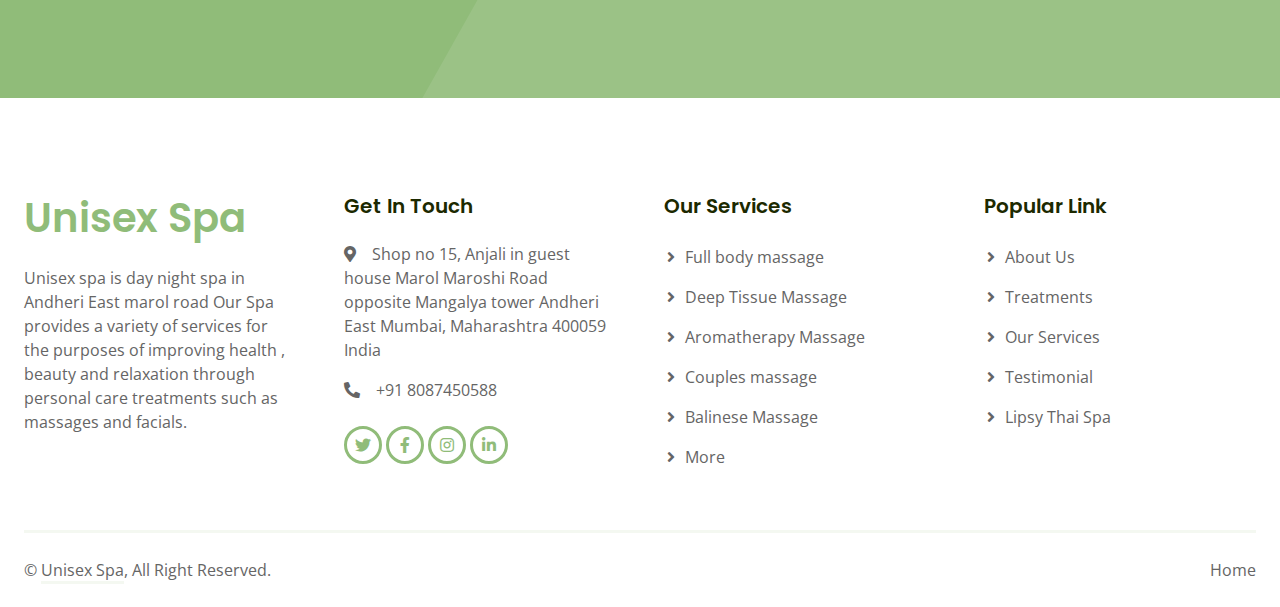
==== commit 2b5216b8: "Update index.html" ====
--- a/index.html
+++ b/index.html
@@ -5,8 +5,8 @@
     <meta charset="utf-8">
     <title>Unisex spa in Andheri East</title>
     <meta content="width=device-width, initial-scale=1.0" name="viewport">
-    <meta content="" name="keywords">
-    <meta content="" name="description">
+    <meta content="Spa in Andheri East, Massage in Marol, Unisex Spa Andheri East, Marol Metro Station Spa, Best Spa near Marol, Massage Therapy Andheri East, Relaxation Spa Andheri, Wellness Center Marol, Spa Packages Andheri East, Marol Spa Services, Top Spa Andheri East, Andheri East Massage Center, Affordable Spa Marol, Pampering Spa Andheri, Deep Tissue Massage Andheri East, Holistic Spa Marol, Couples Massage Andheri East, Luxury Spa Marol, Foot Massage Andheri East, Spa Deals Marol" name="keywords">
+    <meta content="Welcome to Unisex Spa in Andheri East, where bliss meets rejuvenation in the heart of Andheri East, just moments away from Marol Andheri Mero Station." name="description">
 
     <!-- Favicon -->
     <link href="img/favicon.ico" rel="icon">
@@ -62,7 +62,7 @@
                         <a href="#usTreatment" class="nav-item nav-link">Treatments</a>
                         <a href="#usServices" class="nav-item nav-link">Our Services</a>
                         <a href="#usTestimonial" class="nav-item nav-link">Testimonial</a>
-                        <a href="#usMore" class="nav-item nav-link">More</a>
+                        <a href="lipsythaispa.html" class="nav-item nav-link">More</a>
                     </div>
                     <a href="tel:8087450588" class="btn btn-dark py-2 px-4 d-none d-lg-inline-block">Call Now</a>
                 </div>
@@ -294,6 +294,7 @@
                     <a class="btn btn-link" href="#usTreatment">Treatments</a>
                     <a class="btn btn-link" href="#usServices">Our Services</a>
                     <a class="btn btn-link" href="#usTestimonial">Testimonial</a>
+                    <a class="btn btn-link" href="lipsythaispa.html">Lipsy Thai Spa</a>
                 </div>
             </div>
         </div>
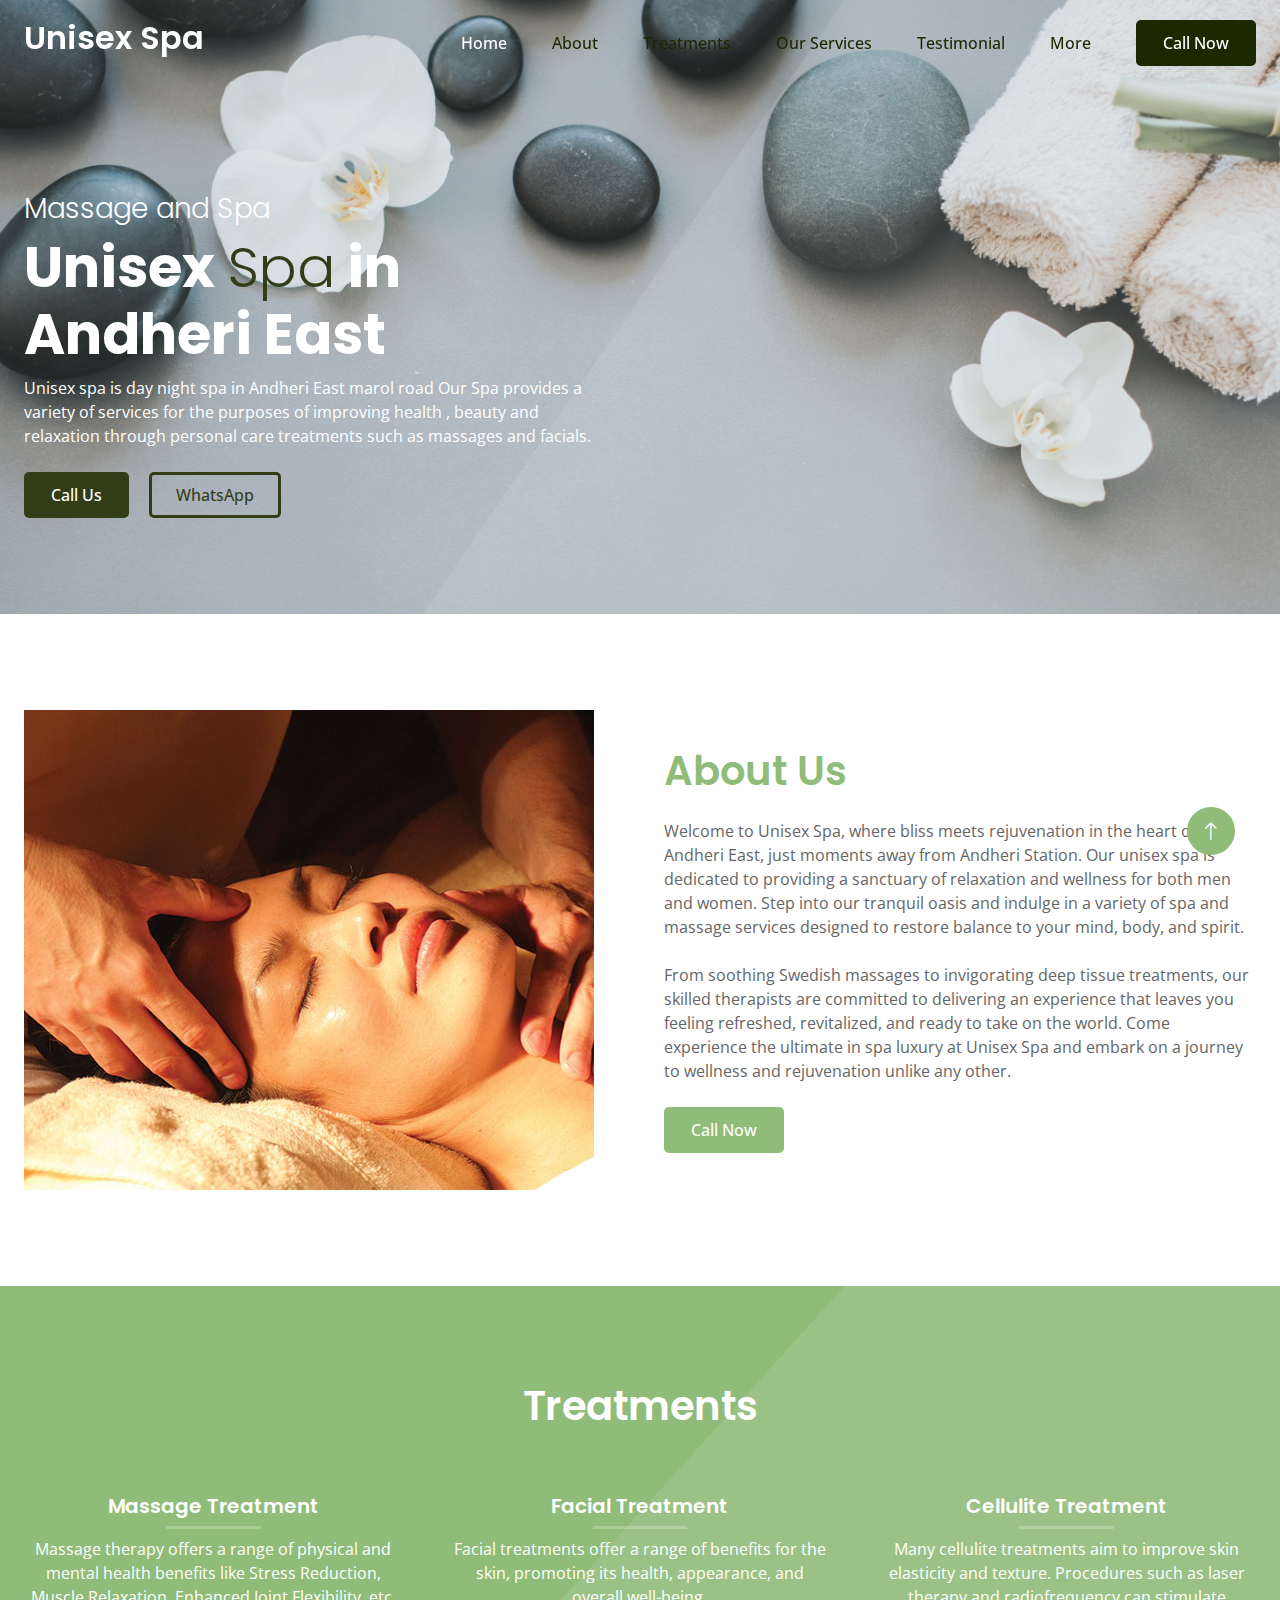
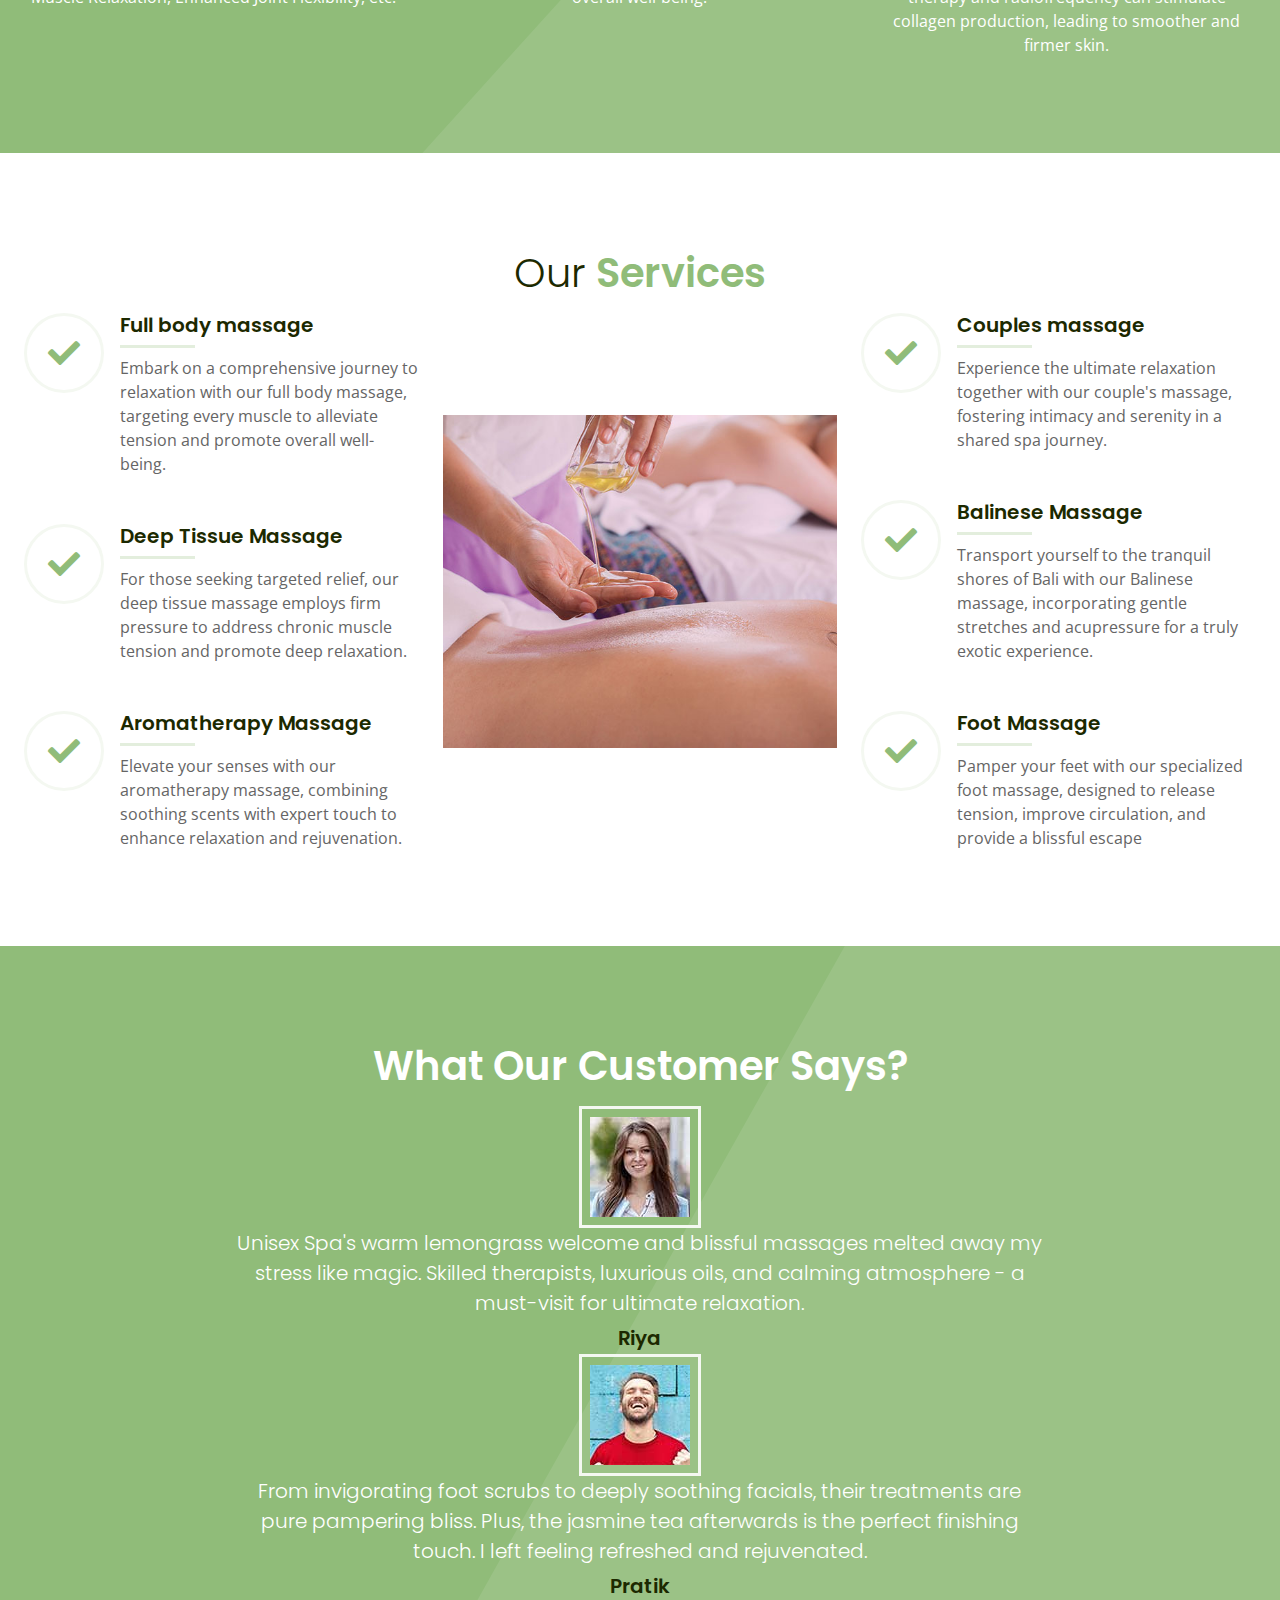
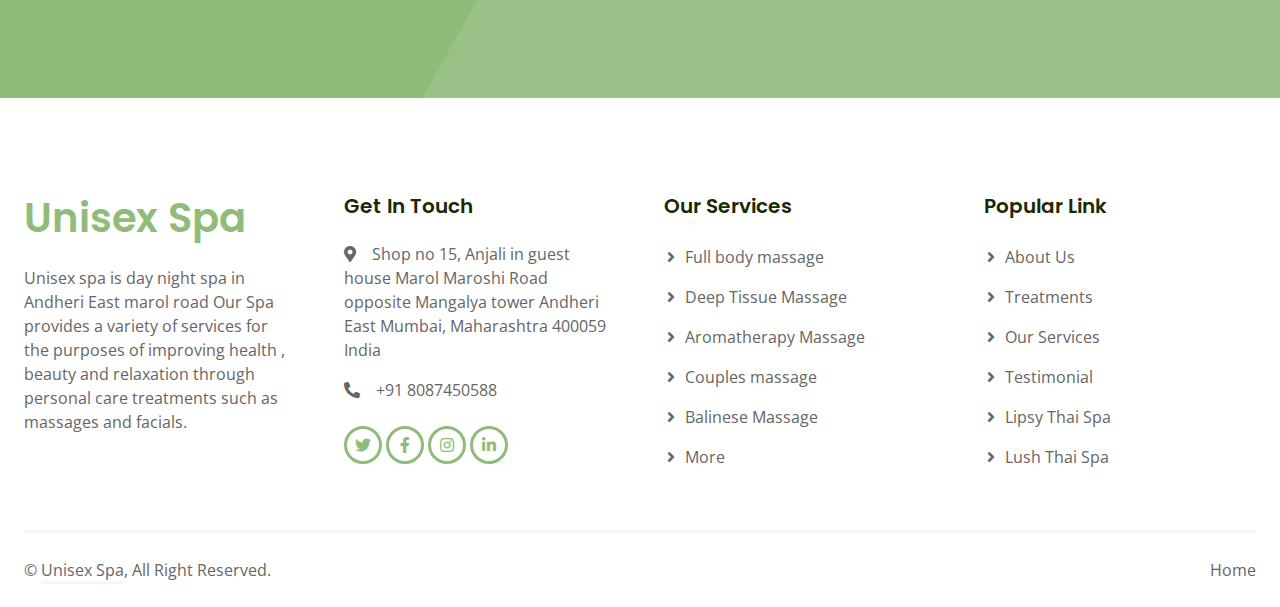
==== commit 4f846ab5: "Update index.html" ====
--- a/index.html
+++ b/index.html
@@ -295,6 +295,7 @@
                     <a class="btn btn-link" href="#usServices">Our Services</a>
                     <a class="btn btn-link" href="#usTestimonial">Testimonial</a>
                     <a class="btn btn-link" href="lipsythaispa.html">Lipsy Thai Spa</a>
+                    <a class="btn btn-link" href="lushthaispa.html">Lush Thai Spa</a>
                 </div>
             </div>
         </div>
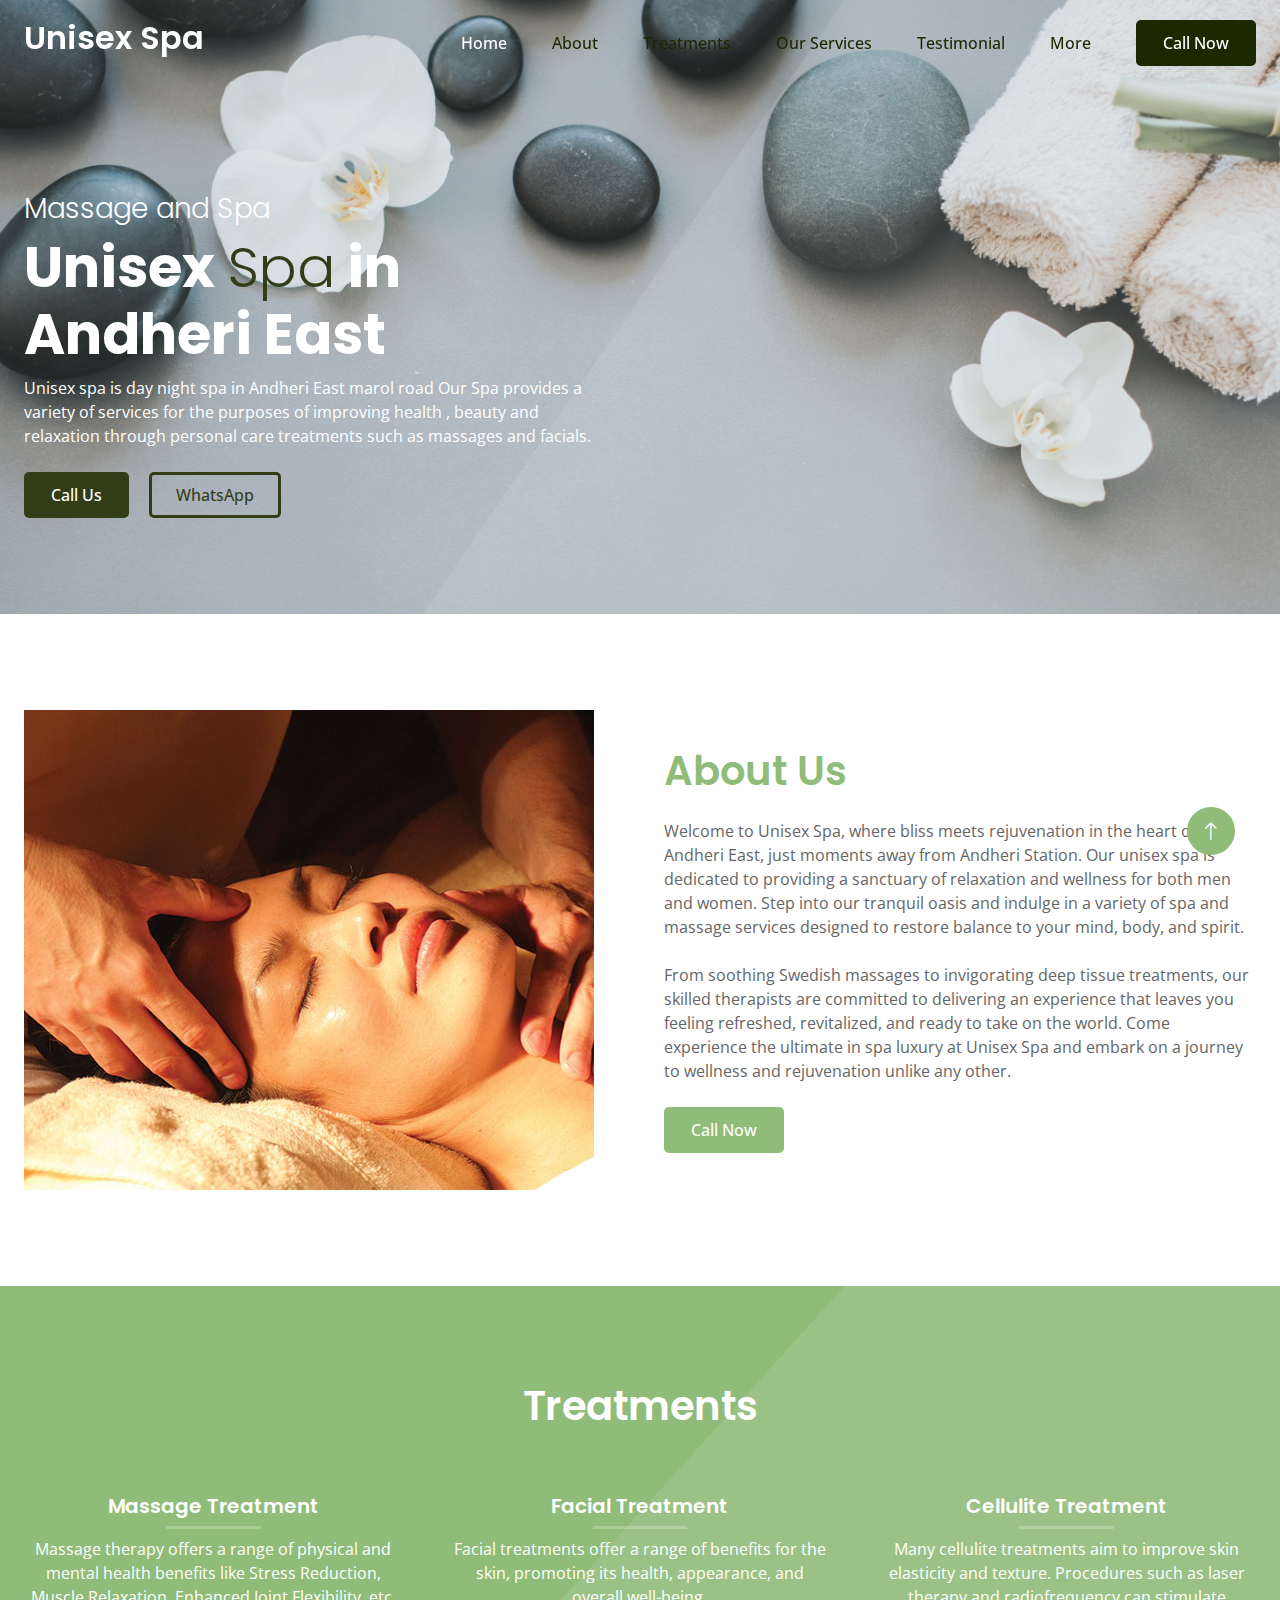
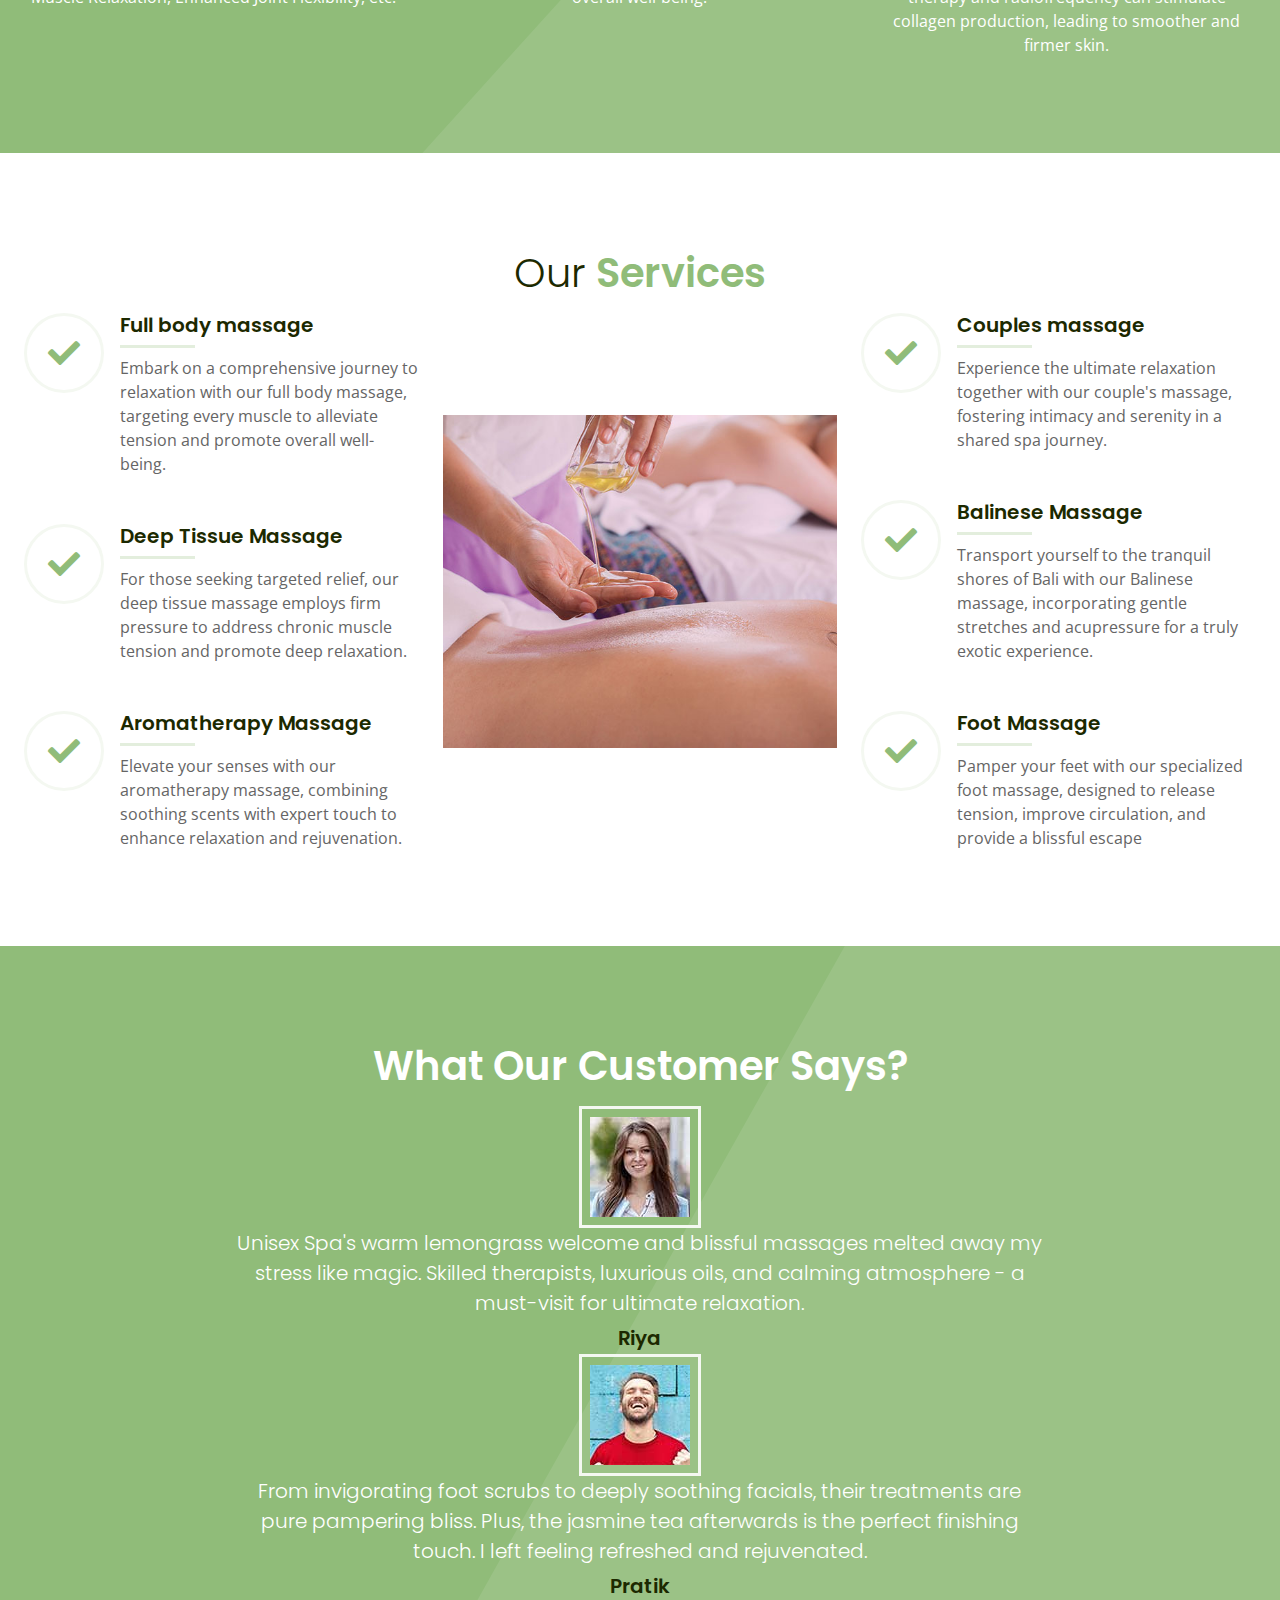
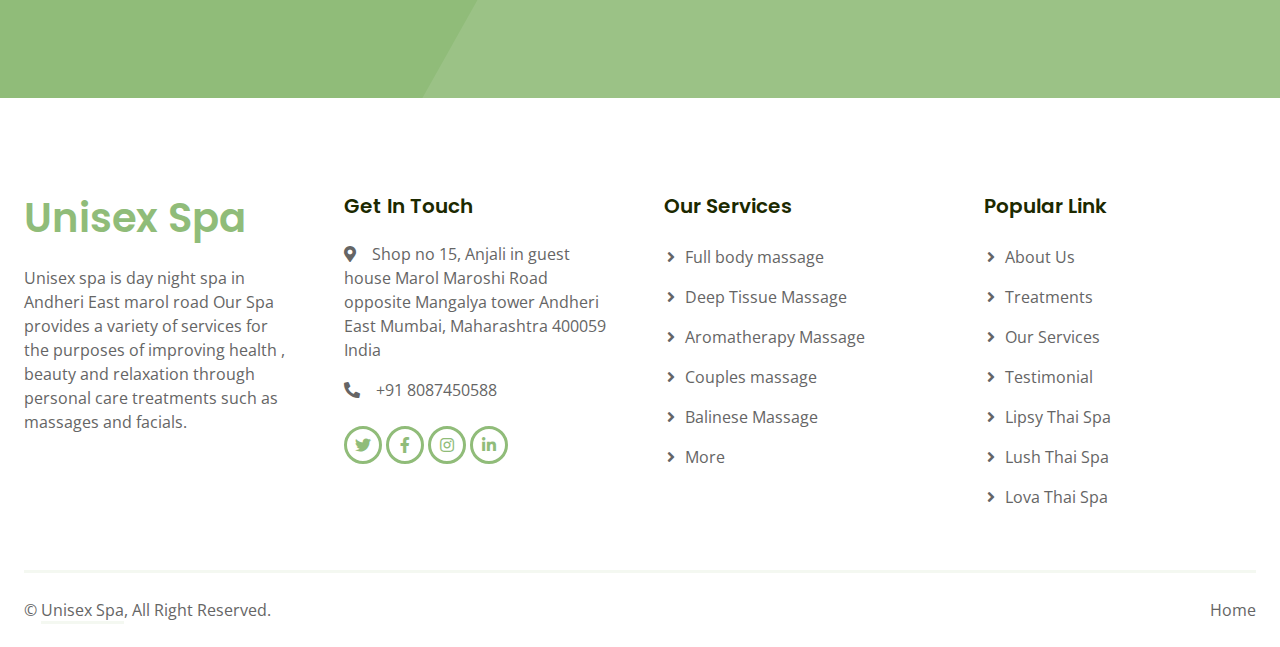
==== commit c77a8bd8: "Update index.html" ====
--- a/index.html
+++ b/index.html
@@ -296,6 +296,7 @@
                     <a class="btn btn-link" href="#usTestimonial">Testimonial</a>
                     <a class="btn btn-link" href="lipsythaispa.html">Lipsy Thai Spa</a>
                     <a class="btn btn-link" href="lushthaispa.html">Lush Thai Spa</a>
+                    <a class="btn btn-link" href="lovathaispa.html">Lova Thai Spa</a>
                 </div>
             </div>
         </div>
